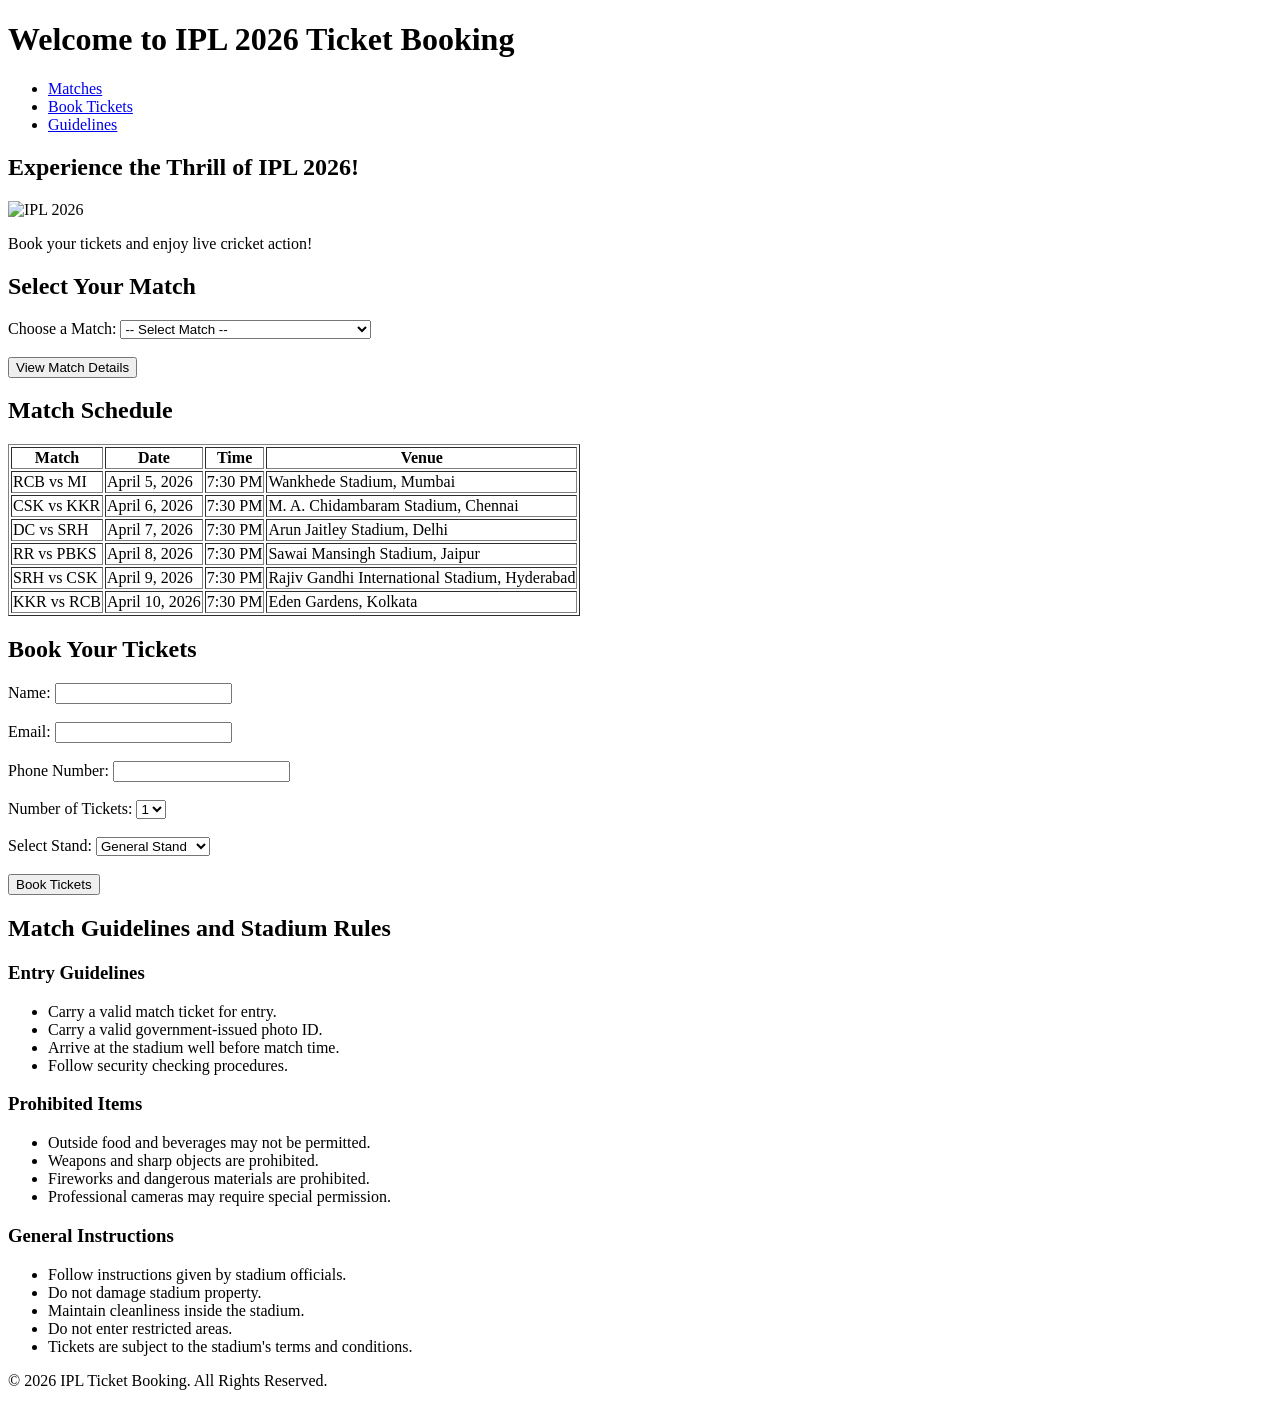
==== index_folder/index.html @ 77b0738d "Initial commit - IPL Ticket Booking Website" ====
<!DOCTYPE html>
<html lang="en">
<head>
    <meta charset="UTF-8">
    <meta name="viewport" content="width=device-width, initial-scale=1.0">
    <title>IPL 2026 Ticket Booking</title>
</head>

<body>

<header>
    <h1>Welcome to IPL 2026 Ticket Booking</h1>

    <nav>
        <ul>
            <li><a href="#matches">Matches</a></li>
            <li><a href="#booking">Book Tickets</a></li>
            <li><a href="#guidelines">Guidelines</a></li>
        </ul>
    </nav>
</header>

<main>

    <section>
        <h2>Experience the Thrill of IPL 2026!</h2>
        <img src="images/ipl20206.jpg" alt="IPL 2026" width="100%">
        <p>Book your tickets and enjoy live cricket action!</p>
    </section>

    <section id="matches">
        <h2>Select Your Match</h2>

        <form id="matchForm">

            <label for="match">Choose a Match:</label>

            <select id="match" name="match" required>
                <option value="">-- Select Match --</option>
                <option value="RCB vs MI">RCB vs Mumbai Indians</option>
                <option value="CSK vs KKR">CSK vs Kolkata Knight Riders</option>
                <option value="DC vs SRH">Delhi Capitals vs Sunrisers Hyderabad</option>
                <option value="RR vs PBKS">Rajasthan Royals vs Punjab Kings</option>
                <option value="SRH vs CSK">Sunrisers Hyderabad vs CSK</option>
                <option value="KKR vs RCB">KKR vs RCB</option>
            </select>

            <br><br>

            <button type="button" onclick="showMatch()">
                View Match Details
            </button>

        </form>

        <p id="matchDetails"></p>

    </section>

    <section>
        <h2>Match Schedule</h2>

        <table border="1">
            <tr>
                <th>Match</th>
                <th>Date</th>
                <th>Time</th>
                <th>Venue</th>
            </tr>

            <tr>
                <td>RCB vs MI</td>
                <td>April 5, 2026</td>
                <td>7:30 PM</td>
                <td>Wankhede Stadium, Mumbai</td>
            </tr>

            <tr>
                <td>CSK vs KKR</td>
                <td>April 6, 2026</td>
                <td>7:30 PM</td>
                <td>M. A. Chidambaram Stadium, Chennai</td>
            </tr>

            <tr>
                <td>DC vs SRH</td>
                <td>April 7, 2026</td>
                <td>7:30 PM</td>
                <td>Arun Jaitley Stadium, Delhi</td>
            </tr>

            <tr>
                <td>RR vs PBKS</td>
                <td>April 8, 2026</td>
                <td>7:30 PM</td>
                <td>Sawai Mansingh Stadium, Jaipur</td>
            </tr>

            <tr>
                <td>SRH vs CSK</td>
                <td>April 9, 2026</td>
                <td>7:30 PM</td>
                <td>Rajiv Gandhi International Stadium, Hyderabad</td>
            </tr>

            <tr>
                <td>KKR vs RCB</td>
                <td>April 10, 2026</td>
                <td>7:30 PM</td>
                <td>Eden Gardens, Kolkata</td>
            </tr>
        </table>
    </section>

    <!-- Ticket Booking Form -->
    <section id="booking">
        <h2>Book Your Tickets</h2>

        <form>
            <label for="name">Name:</label>
            <input type="text" id="name" name="name" required>

            <br><br>

            <label for="email">Email:</label>
            <input type="email" id="email" name="email" required>

            <br><br>

            <label for="phone">Phone Number:</label>
            <input type="tel" id="phone" name="phone" required>

            <br><br>

            <label for="ticket">Number of Tickets:</label>
            <select id="ticket" name="ticket">
                <option value="1">1</option>
                <option value="2">2</option>
                <option value="3">3</option>
                <option value="4">4</option>
                <option value="5">5</option>
            </select>

            <br><br>

            <label for="stand">Select Stand:</label>
            <select id="stand" name="stand">
                <option>General Stand</option>
                <option>Premium Stand</option>
                <option>VIP Stand</option>
            </select>

            <br><br>

            <button type="submit">Book Tickets</button>
        </form>
    </section>

    <section id="guidelines">
        <h2>Match Guidelines and Stadium Rules</h2>

        <h3>Entry Guidelines</h3>
        <ul>
            <li>Carry a valid match ticket for entry.</li>
            <li>Carry a valid government-issued photo ID.</li>
            <li>Arrive at the stadium well before match time.</li>
            <li>Follow security checking procedures.</li>
        </ul>

        <h3>Prohibited Items</h3>
        <ul>
            <li>Outside food and beverages may not be permitted.</li>
            <li>Weapons and sharp objects are prohibited.</li>
            <li>Fireworks and dangerous materials are prohibited.</li>
            <li>Professional cameras may require special permission.</li>
        </ul>

        <h3>General Instructions</h3>
        <ul>
            <li>Follow instructions given by stadium officials.</li>
            <li>Do not damage stadium property.</li>
            <li>Maintain cleanliness inside the stadium.</li>
            <li>Do not enter restricted areas.</li>
            <li>Tickets are subject to the stadium's terms and conditions.</li>
        </ul>

    </section>

</main>

<footer>
    <p>&copy; 2026 IPL Ticket Booking. All Rights Reserved.</p>
</footer>



</script>

</body>
</html>
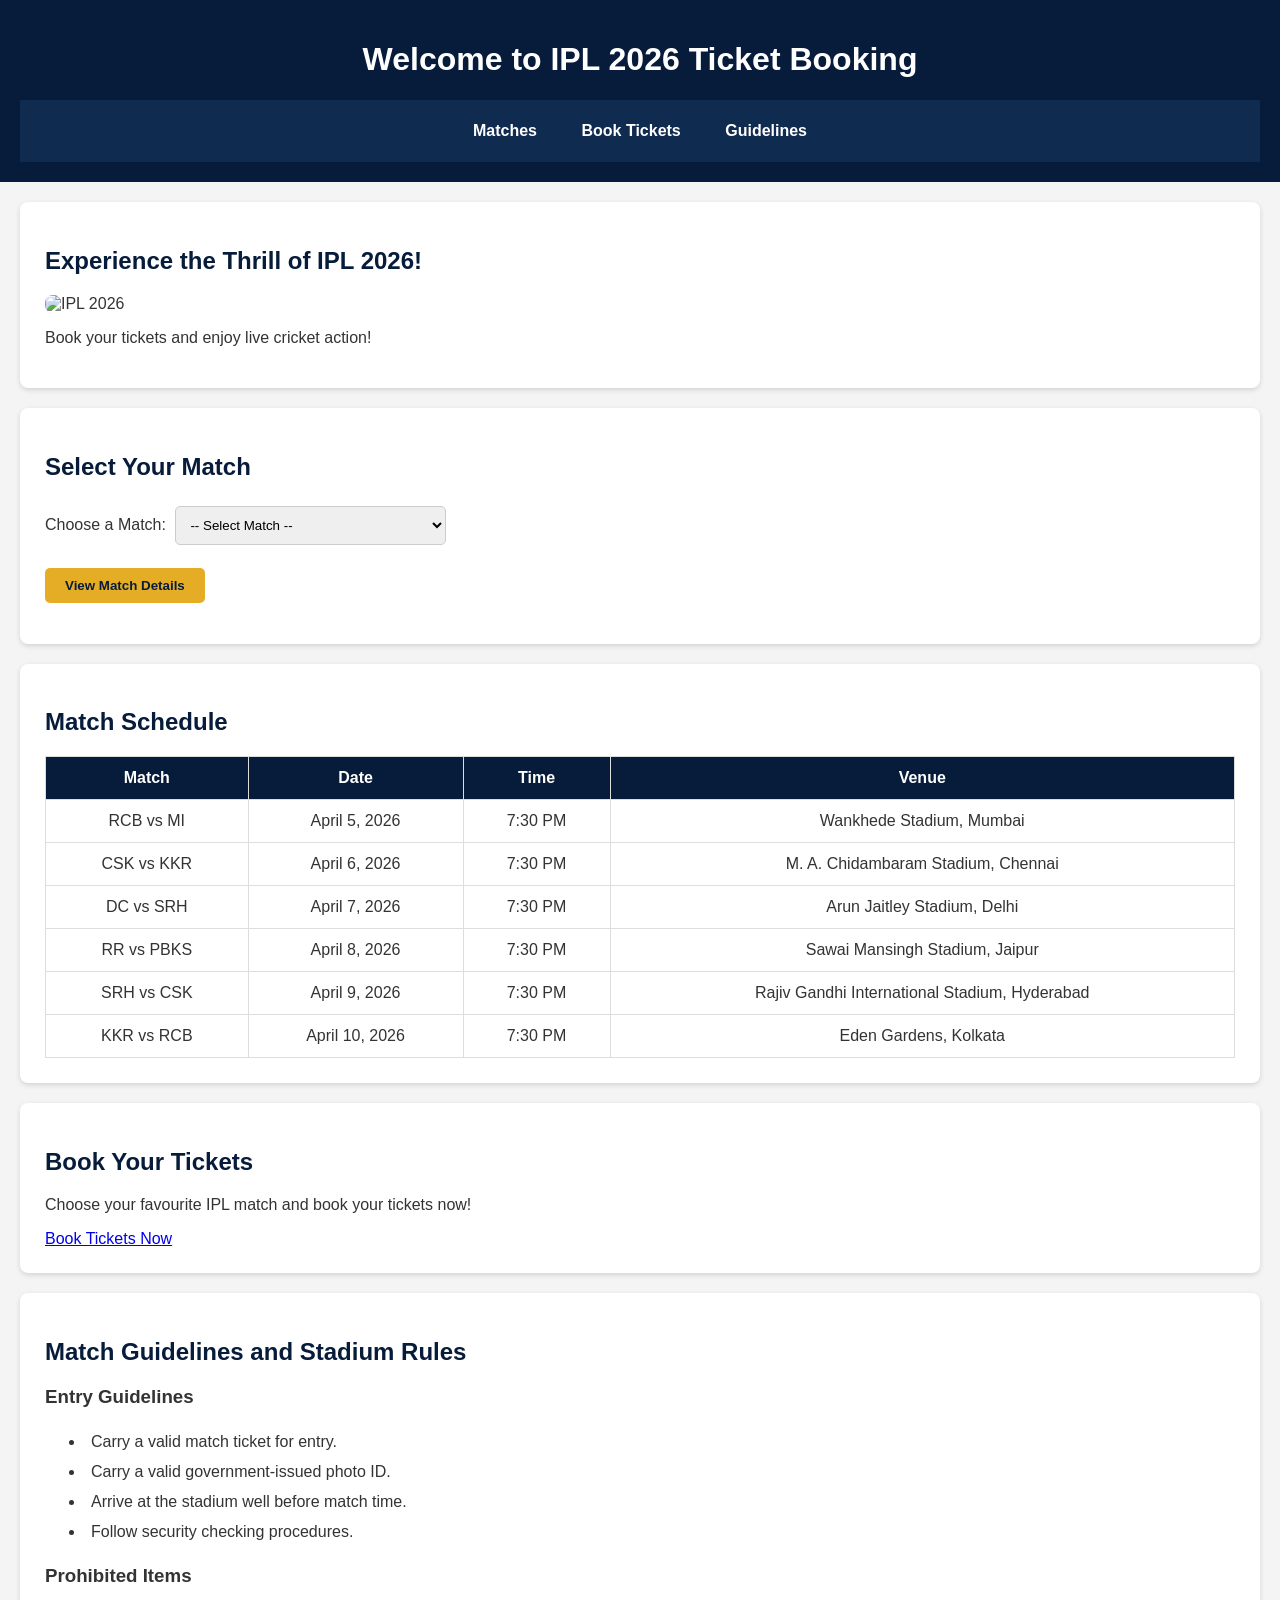
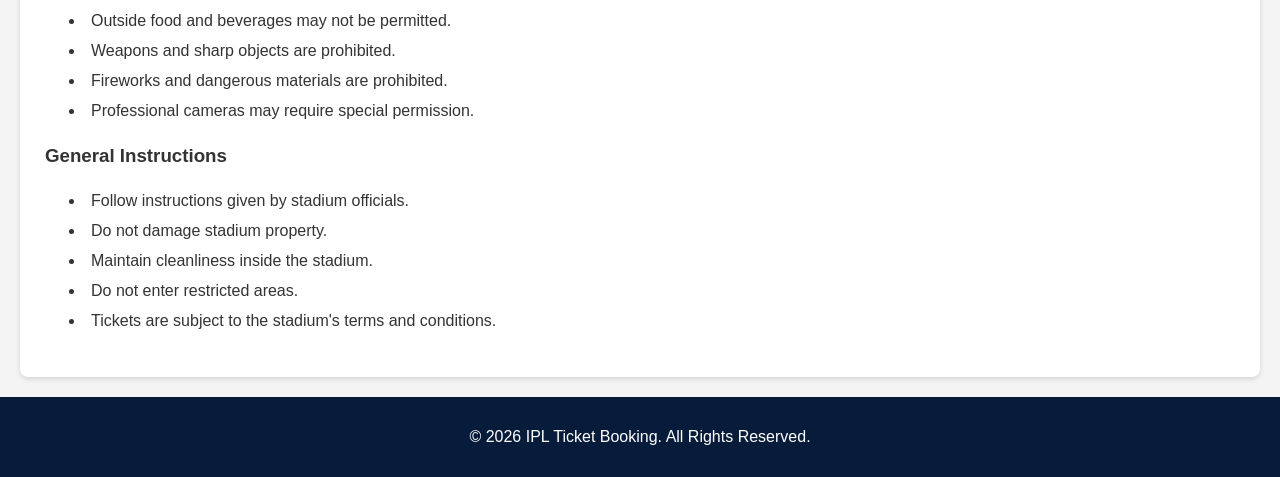
==== commit ac084fca: "Completed Activity 3 - Booking Form and HTML5 Validation" ====
--- a/index_folder/index.html
+++ b/index_folder/index.html
@@ -1,9 +1,12 @@
+
 <!DOCTYPE html>
 <html lang="en">
 <head>
     <meta charset="UTF-8">
     <meta name="viewport" content="width=device-width, initial-scale=1.0">
     <title>IPL 2026 Ticket Booking</title>
+
+    <link rel="stylesheet" href="style.css">
 </head>
 
 <body>
@@ -14,7 +17,7 @@
     <nav>
         <ul>
             <li><a href="#matches">Matches</a></li>
-            <li><a href="#booking">Book Tickets</a></li>
+            <li><a href="booking.html">Book Tickets</a></li>
             <li><a href="#guidelines">Guidelines</a></li>
         </ul>
     </nav>
@@ -24,7 +27,11 @@
 
     <section>
         <h2>Experience the Thrill of IPL 2026!</h2>
-        <img src="images/ipl20206.jpg" alt="IPL 2026" width="100%">
+
+        <img src="image/ipl2027.jpg"
+             alt="IPL 2026"
+             width="100%">
+
         <p>Book your tickets and enjoy live cricket action!</p>
     </section>
 
@@ -54,13 +61,13 @@
         </form>
 
         <p id="matchDetails"></p>
-
     </section>
 
     <section>
         <h2>Match Schedule</h2>
 
         <table border="1">
+
             <tr>
                 <th>Match</th>
                 <th>Date</th>
@@ -109,57 +116,27 @@
                 <td>7:30 PM</td>
                 <td>Eden Gardens, Kolkata</td>
             </tr>
+
         </table>
     </section>
 
-    <!-- Ticket Booking Form -->
+    <!-- Ticket Booking Link -->
     <section id="booking">
+
         <h2>Book Your Tickets</h2>
 
-        <form>
-            <label for="name">Name:</label>
-            <input type="text" id="name" name="name" required>
+        <p>Choose your favourite IPL match and book your tickets now!</p>
 
-            <br><br>
+        <a href="booking.html">Book Tickets Now</a>
 
-            <label for="email">Email:</label>
-            <input type="email" id="email" name="email" required>
-
-            <br><br>
-
-            <label for="phone">Phone Number:</label>
-            <input type="tel" id="phone" name="phone" required>
-
-            <br><br>
-
-            <label for="ticket">Number of Tickets:</label>
-            <select id="ticket" name="ticket">
-                <option value="1">1</option>
-                <option value="2">2</option>
-                <option value="3">3</option>
-                <option value="4">4</option>
-                <option value="5">5</option>
-            </select>
-
-            <br><br>
-
-            <label for="stand">Select Stand:</label>
-            <select id="stand" name="stand">
-                <option>General Stand</option>
-                <option>Premium Stand</option>
-                <option>VIP Stand</option>
-            </select>
-
-            <br><br>
-
-            <button type="submit">Book Tickets</button>
-        </form>
     </section>
 
     <section id="guidelines">
+
         <h2>Match Guidelines and Stadium Rules</h2>
 
         <h3>Entry Guidelines</h3>
+
         <ul>
             <li>Carry a valid match ticket for entry.</li>
             <li>Carry a valid government-issued photo ID.</li>
@@ -168,6 +145,7 @@
         </ul>
 
         <h3>Prohibited Items</h3>
+
         <ul>
             <li>Outside food and beverages may not be permitted.</li>
             <li>Weapons and sharp objects are prohibited.</li>
@@ -176,6 +154,7 @@
         </ul>
 
         <h3>General Instructions</h3>
+
         <ul>
             <li>Follow instructions given by stadium officials.</li>
             <li>Do not damage stadium property.</li>
@@ -192,9 +171,21 @@
     <p>&copy; 2026 IPL Ticket Booking. All Rights Reserved.</p>
 </footer>
 
+<script>
+function showMatch() {
 
+    let match = document.getElementById("match").value;
 
+    if (match === "") {
+        alert("Please select a match!");
+    }
+    else {
+        document.getElementById("matchDetails").innerHTML =
+            "You selected: " + match;
+    }
+
+}
 </script>
 
 </body>
-</html>+</html>
--- a/index_folder/style.css
+++ b/index_folder/style.css
@@ -0,0 +1,183 @@
+
+/* Body styling */
+body {
+    font-family: Arial, sans-serif;
+    margin: 0;
+    background-color: #f4f4f4;
+    color: #333;
+}
+
+/* Header */
+header {
+    background-color: #071b3a;
+    color: white;
+    text-align: center;
+    padding: 20px;
+}
+
+/* Navigation */
+nav {
+    background-color: #102b50;
+    padding: 12px;
+}
+
+nav ul {
+    list-style: none;
+    padding: 0;
+    margin: 0;
+}
+
+nav ul li {
+    display: inline-block;
+    margin: 10px 20px;
+}
+
+nav ul li a {
+    color: white;
+    text-decoration: none;
+    font-weight: bold;
+}
+
+nav ul li a:hover {
+    color: gold;
+}
+
+/* Main sections */
+section {
+    background-color: white;
+    margin: 20px;
+    padding: 25px;
+    border-radius: 8px;
+    box-shadow: 0 2px 5px lightgray;
+}
+
+/* Images */
+img {
+    width: 100%;
+    border-radius: 8px;
+}
+
+/* Headings */
+h2 {
+    color: #071b3a;
+}
+
+/* Forms */
+form {
+    margin-top: 15px;
+}
+
+input, select {
+    padding: 10px;
+    margin: 5px;
+    border: 1px solid #ccc;
+    border-radius: 5px;
+}
+
+/* Buttons */
+button {
+    background-color: #e5ad25;
+    color: #071b3a;
+    padding: 10px 20px;
+    border: none;
+    border-radius: 5px;
+    cursor: pointer;
+    font-weight: bold;
+}
+
+button:hover {
+    background-color: #c89112;
+}
+
+/* Table */
+table {
+    width: 100%;
+    border-collapse: collapse;
+    background-color: white;
+}
+
+th {
+    background-color: #071b3a;
+    color: white;
+}
+
+th, td {
+    padding: 12px;
+    text-align: center;
+    border: 1px solid #ddd;
+}
+
+/* Lists */
+section ul li {
+    padding: 6px;
+}
+
+/* Footer */
+footer {
+    background-color: #071b3a;
+    color: white;
+    text-align: center;
+    padding: 15px;
+}
+
+/* Mobile view */
+@media screen and (max-width: 600px) {
+    nav ul li {
+        display: block;
+        text-align: center;
+    }
+
+    table {
+        font-size: 12px;
+    }
+
+    section {
+        margin: 10px;
+        padding: 15px;
+    }
+}
+
+/* Toast Notification */
+#toast {
+    visibility: hidden;
+    min-width: 250px;
+    background-color: #071b3a;
+    color: white;
+    text-align: center;
+    border-radius: 8px;
+    padding: 15px;
+    position: fixed;
+    bottom: 30px;
+    right: 30px;
+    z-index: 1000;
+}
+
+/* Show Toast */
+#toast.show {
+    visibility: visible;
+    animation: fadeIn 0.5s, fadeOut 0.5s 2.5s;
+}
+
+/* Toast Animation */
+@keyframes fadeIn {
+    from {
+        opacity: 0;
+    }
+    to {
+        opacity: 1;
+    }
+}
+
+@keyframes fadeOut {
+    from {
+        opacity: 1;
+    }
+    to {
+        opacity: 0;
+    }
+}
+
+/* Smooth Scrolling */
+html {
+    scroll-behavior: smooth;
+}
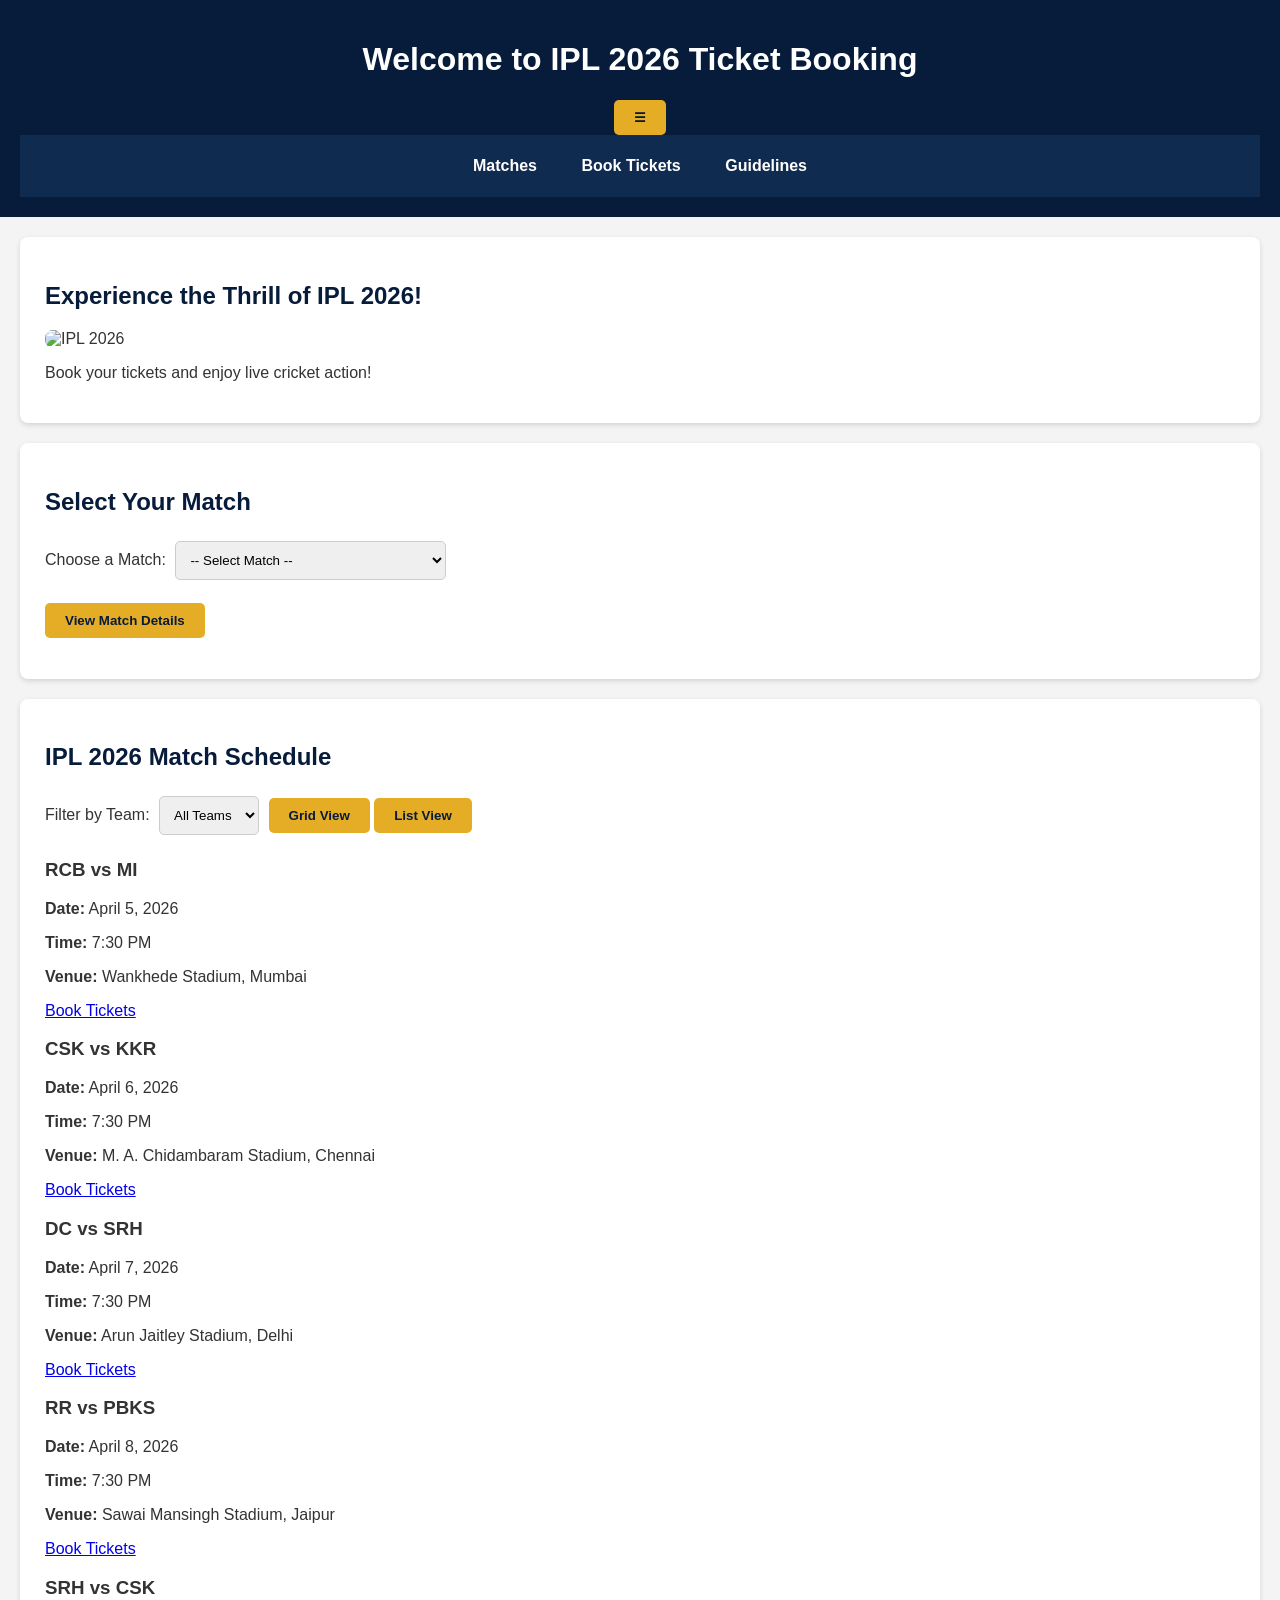
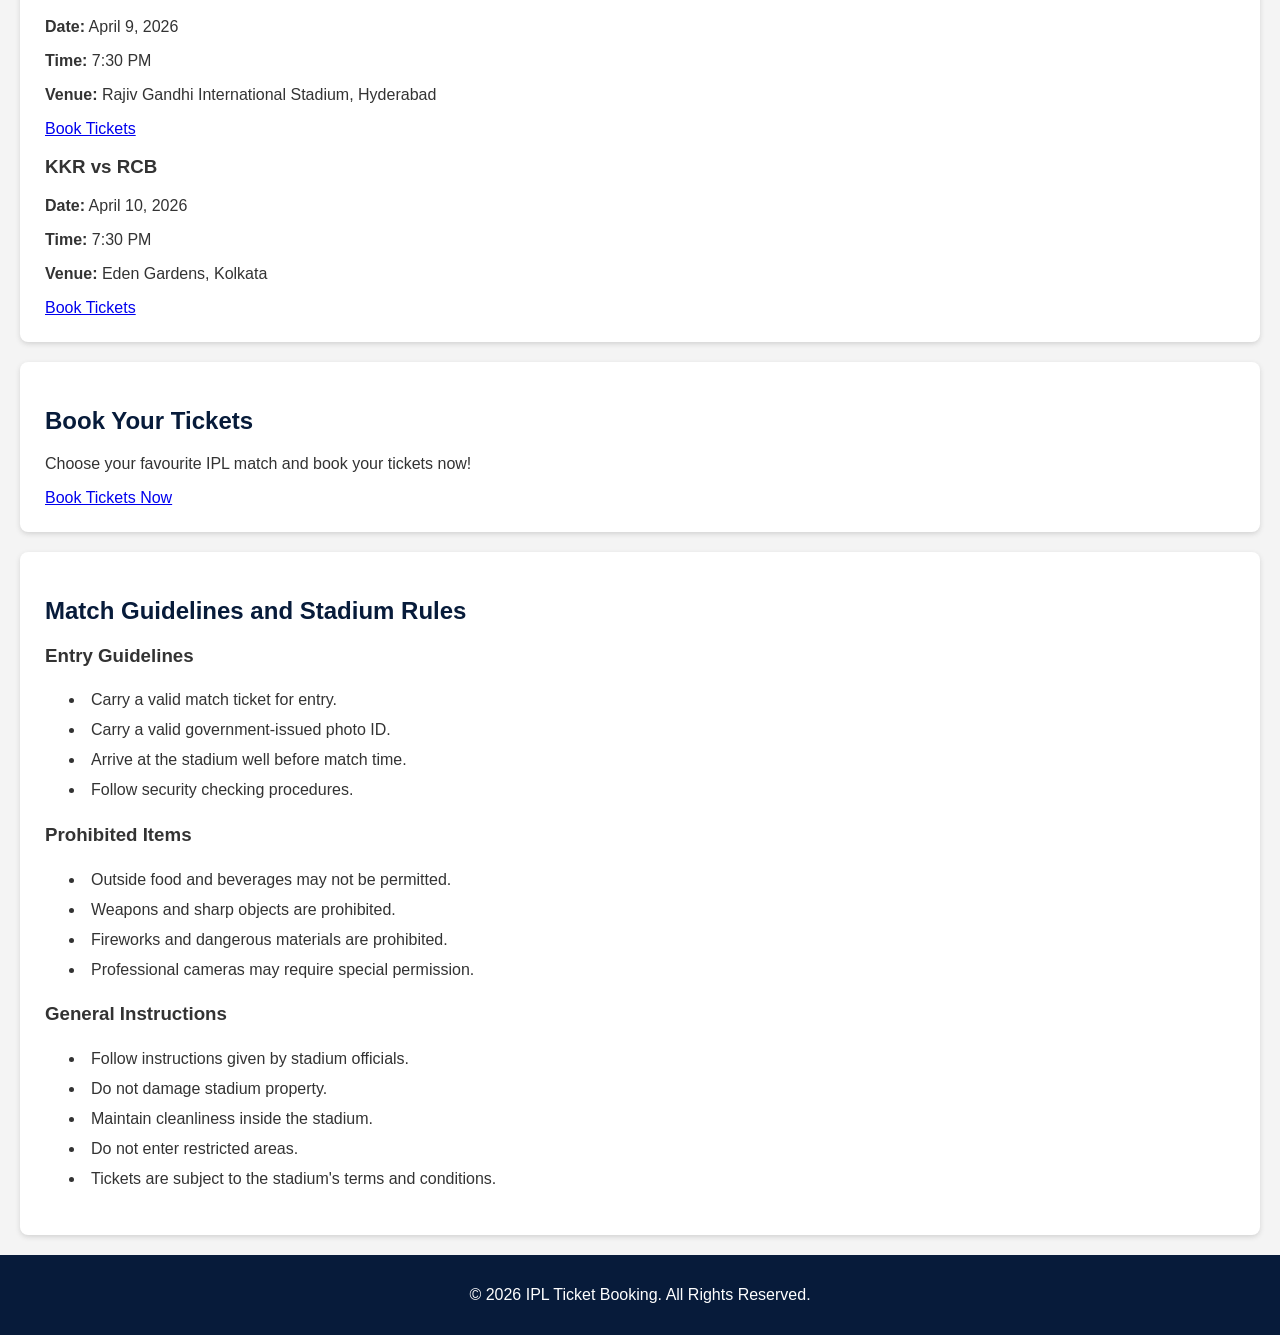
==== commit c490e5c1: "Completed Activity 8 - Responsive Layout" ====
--- a/index_folder/index.html
+++ b/index_folder/index.html
@@ -1,9 +1,11 @@
 
 <!DOCTYPE html>
 <html lang="en">
+
 <head>
     <meta charset="UTF-8">
     <meta name="viewport" content="width=device-width, initial-scale=1.0">
+
     <title>IPL 2026 Ticket Booking</title>
 
     <link rel="stylesheet" href="style.css">
@@ -11,181 +13,316 @@
 
 <body>
 
-<header>
-    <h1>Welcome to IPL 2026 Ticket Booking</h1>
-
-    <nav>
-        <ul>
-            <li><a href="#matches">Matches</a></li>
-            <li><a href="booking.html">Book Tickets</a></li>
-            <li><a href="#guidelines">Guidelines</a></li>
-        </ul>
-    </nav>
-</header>
-
-<main>
-
-    <section>
-        <h2>Experience the Thrill of IPL 2026!</h2>
-
-        <img src="image/ipl2027.jpg"
-             alt="IPL 2026"
-             width="100%">
-
-        <p>Book your tickets and enjoy live cricket action!</p>
-    </section>
-
-    <section id="matches">
-        <h2>Select Your Match</h2>
-
-        <form id="matchForm">
-
-            <label for="match">Choose a Match:</label>
-
-            <select id="match" name="match" required>
-                <option value="">-- Select Match --</option>
-                <option value="RCB vs MI">RCB vs Mumbai Indians</option>
-                <option value="CSK vs KKR">CSK vs Kolkata Knight Riders</option>
-                <option value="DC vs SRH">Delhi Capitals vs Sunrisers Hyderabad</option>
-                <option value="RR vs PBKS">Rajasthan Royals vs Punjab Kings</option>
-                <option value="SRH vs CSK">Sunrisers Hyderabad vs CSK</option>
-                <option value="KKR vs RCB">KKR vs RCB</option>
-            </select>
-
-            <br><br>
-
-            <button type="button" onclick="showMatch()">
-                View Match Details
-            </button>
-
-        </form>
-
-        <p id="matchDetails"></p>
-    </section>
-
-    <section>
-        <h2>Match Schedule</h2>
-
-        <table border="1">
-
-            <tr>
-                <th>Match</th>
-                <th>Date</th>
-                <th>Time</th>
-                <th>Venue</th>
-            </tr>
-
-            <tr>
-                <td>RCB vs MI</td>
-                <td>April 5, 2026</td>
-                <td>7:30 PM</td>
-                <td>Wankhede Stadium, Mumbai</td>
-            </tr>
-
-            <tr>
-                <td>CSK vs KKR</td>
-                <td>April 6, 2026</td>
-                <td>7:30 PM</td>
-                <td>M. A. Chidambaram Stadium, Chennai</td>
-            </tr>
-
-            <tr>
-                <td>DC vs SRH</td>
-                <td>April 7, 2026</td>
-                <td>7:30 PM</td>
-                <td>Arun Jaitley Stadium, Delhi</td>
-            </tr>
-
-            <tr>
-                <td>RR vs PBKS</td>
-                <td>April 8, 2026</td>
-                <td>7:30 PM</td>
-                <td>Sawai Mansingh Stadium, Jaipur</td>
-            </tr>
-
-            <tr>
-                <td>SRH vs CSK</td>
-                <td>April 9, 2026</td>
-                <td>7:30 PM</td>
-                <td>Rajiv Gandhi International Stadium, Hyderabad</td>
-            </tr>
-
-            <tr>
-                <td>KKR vs RCB</td>
-                <td>April 10, 2026</td>
-                <td>7:30 PM</td>
-                <td>Eden Gardens, Kolkata</td>
-            </tr>
-
-        </table>
-    </section>
-
-    <!-- Ticket Booking Link -->
-    <section id="booking">
-
-        <h2>Book Your Tickets</h2>
-
-        <p>Choose your favourite IPL match and book your tickets now!</p>
-
-        <a href="booking.html">Book Tickets Now</a>
-
-    </section>
-
-    <section id="guidelines">
-
-        <h2>Match Guidelines and Stadium Rules</h2>
-
-        <h3>Entry Guidelines</h3>
-
-        <ul>
-            <li>Carry a valid match ticket for entry.</li>
-            <li>Carry a valid government-issued photo ID.</li>
-            <li>Arrive at the stadium well before match time.</li>
-            <li>Follow security checking procedures.</li>
-        </ul>
-
-        <h3>Prohibited Items</h3>
-
-        <ul>
-            <li>Outside food and beverages may not be permitted.</li>
-            <li>Weapons and sharp objects are prohibited.</li>
-            <li>Fireworks and dangerous materials are prohibited.</li>
-            <li>Professional cameras may require special permission.</li>
-        </ul>
-
-        <h3>General Instructions</h3>
-
-        <ul>
-            <li>Follow instructions given by stadium officials.</li>
-            <li>Do not damage stadium property.</li>
-            <li>Maintain cleanliness inside the stadium.</li>
-            <li>Do not enter restricted areas.</li>
-            <li>Tickets are subject to the stadium's terms and conditions.</li>
-        </ul>
-
-    </section>
-
-</main>
-
-<footer>
-    <p>&copy; 2026 IPL Ticket Booking. All Rights Reserved.</p>
-</footer>
-
-<script>
-function showMatch() {
-
-    let match = document.getElementById("match").value;
-
-    if (match === "") {
-        alert("Please select a match!");
-    }
-    else {
-        document.getElementById("matchDetails").innerHTML =
-            "You selected: " + match;
-    }
-
-}
-</script>
+    <!-- HEADER AND NAVIGATION -->
+    <header>
+
+        <h1>Welcome to IPL 2026 Ticket Booking</h1>
+
+        <!-- Hamburger Menu -->
+        <button id="menuToggle" class="menu-toggle" type="button">
+            ☰
+        </button>
+
+        <nav id="mainNav">
+            <ul>
+                <li><a href="#matches">Matches</a></li>
+                <li><a href="booking.html">Book Tickets</a></li>
+                <li><a href="#guidelines">Guidelines</a></li>
+            </ul>
+        </nav>
+
+    </header>
+
+    <main>
+
+        <!-- HOME SECTION -->
+        <section>
+
+            <h2>Experience the Thrill of IPL 2026!</h2>
+
+            <img src="image/ipl2027.jpg"
+                 alt="IPL 2026"
+                 width="100%">
+
+            <p>Book your tickets and enjoy live cricket action!</p>
+
+        </section>
+
+
+        <!-- MATCH SELECTION -->
+        <section>
+
+            <h2>Select Your Match</h2>
+
+            <form id="matchForm">
+
+                <label for="match">Choose a Match:</label>
+
+                <select id="match" name="match" required>
+
+                    <option value="">-- Select Match --</option>
+
+                    <option value="RCB vs MI">RCB vs Mumbai Indians</option>
+
+                    <option value="CSK vs KKR">CSK vs Kolkata Knight Riders</option>
+
+                    <option value="DC vs SRH">Delhi Capitals vs Sunrisers Hyderabad</option>
+
+                    <option value="RR vs PBKS">Rajasthan Royals vs Punjab Kings</option>
+
+                    <option value="SRH vs CSK">Sunrisers Hyderabad vs CSK</option>
+
+                    <option value="KKR vs RCB">KKR vs RCB</option>
+
+                </select>
+
+                <br><br>
+
+                <button type="button" onclick="showMatch()">
+                    View Match Details
+                </button>
+
+            </form>
+
+            <p id="matchDetails"></p>
+
+        </section>
+
+
+        <!-- MATCH SCHEDULE -->
+        <section id="matches">
+
+            <h2>IPL 2026 Match Schedule</h2>
+
+            <!-- FILTER AND VIEW BUTTONS -->
+            <div class="match-controls">
+
+                <label for="teamFilter">Filter by Team:</label>
+
+                <select id="teamFilter">
+
+                    <option value="all">All Teams</option>
+                    <option value="RCB">RCB</option>
+                    <option value="MI">MI</option>
+                    <option value="CSK">CSK</option>
+                    <option value="KKR">KKR</option>
+                    <option value="DC">DC</option>
+                    <option value="SRH">SRH</option>
+                    <option value="RR">RR</option>
+                    <option value="PBKS">PBKS</option>
+
+                </select>
+
+                <button type="button" id="gridBtn">
+                    Grid View
+                </button>
+
+                <button type="button" id="listBtn">
+                    List View
+                </button>
+
+            </div>
+
+
+            <!-- MATCH CARDS -->
+            <div class="match-grid" id="matchGrid">
+
+                <div class="match-card" data-team="RCB MI">
+
+                    <h3>RCB vs MI</h3>
+
+                    <p><strong>Date:</strong> April 5, 2026</p>
+
+                    <p><strong>Time:</strong> 7:30 PM</p>
+
+                    <p><strong>Venue:</strong> Wankhede Stadium, Mumbai</p>
+
+                    <a href="booking.html">Book Tickets</a>
+
+                </div>
+
+
+                <div class="match-card" data-team="CSK KKR">
+
+                    <h3>CSK vs KKR</h3>
+
+                    <p><strong>Date:</strong> April 6, 2026</p>
+
+                    <p><strong>Time:</strong> 7:30 PM</p>
+
+                    <p><strong>Venue:</strong> M. A. Chidambaram Stadium, Chennai</p>
+
+                    <a href="booking.html">Book Tickets</a>
+
+                </div>
+
+
+                <div class="match-card" data-team="DC SRH">
+
+                    <h3>DC vs SRH</h3>
+
+                    <p><strong>Date:</strong> April 7, 2026</p>
+
+                    <p><strong>Time:</strong> 7:30 PM</p>
+
+                    <p><strong>Venue:</strong> Arun Jaitley Stadium, Delhi</p>
+
+                    <a href="booking.html">Book Tickets</a>
+
+                </div>
+
+
+                <div class="match-card" data-team="RR PBKS">
+
+                    <h3>RR vs PBKS</h3>
+
+                    <p><strong>Date:</strong> April 8, 2026</p>
+
+                    <p><strong>Time:</strong> 7:30 PM</p>
+
+                    <p><strong>Venue:</strong> Sawai Mansingh Stadium, Jaipur</p>
+
+                    <a href="booking.html">Book Tickets</a>
+
+                </div>
+
+
+                <div class="match-card" data-team="SRH CSK">
+
+                    <h3>SRH vs CSK</h3>
+
+                    <p><strong>Date:</strong> April 9, 2026</p>
+
+                    <p><strong>Time:</strong> 7:30 PM</p>
+
+                    <p><strong>Venue:</strong> Rajiv Gandhi International Stadium, Hyderabad</p>
+
+                    <a href="booking.html">Book Tickets</a>
+
+                </div>
+
+
+                <div class="match-card" data-team="KKR RCB">
+
+                    <h3>KKR vs RCB</h3>
+
+                    <p><strong>Date:</strong> April 10, 2026</p>
+
+                    <p><strong>Time:</strong> 7:30 PM</p>
+
+                    <p><strong>Venue:</strong> Eden Gardens, Kolkata</p>
+
+                    <a href="booking.html">Book Tickets</a>
+
+                </div>
+
+            </div>
+
+        </section>
+
+
+        <!-- BOOKING SECTION -->
+        <section id="booking">
+
+            <h2>Book Your Tickets</h2>
+
+            <p>Choose your favourite IPL match and book your tickets now!</p>
+
+            <a href="booking.html">Book Tickets Now</a>
+
+        </section>
+
+
+        <!-- GUIDELINES SECTION -->
+        <section id="guidelines">
+
+            <h2>Match Guidelines and Stadium Rules</h2>
+
+            <div class="guidelines-grid">
+
+                <div class="guideline-card">
+
+                    <h3>Entry Guidelines</h3>
+
+                    <ul>
+                        <li>Carry a valid match ticket for entry.</li>
+                        <li>Carry a valid government-issued photo ID.</li>
+                        <li>Arrive at the stadium well before match time.</li>
+                        <li>Follow security checking procedures.</li>
+                    </ul>
+
+                </div>
+
+
+                <div class="guideline-card">
+
+                    <h3>Prohibited Items</h3>
+
+                    <ul>
+                        <li>Outside food and beverages may not be permitted.</li>
+                        <li>Weapons and sharp objects are prohibited.</li>
+                        <li>Fireworks and dangerous materials are prohibited.</li>
+                        <li>Professional cameras may require special permission.</li>
+                    </ul>
+
+                </div>
+
+
+                <div class="guideline-card">
+
+                    <h3>General Instructions</h3>
+
+                    <ul>
+                        <li>Follow instructions given by stadium officials.</li>
+                        <li>Do not damage stadium property.</li>
+                        <li>Maintain cleanliness inside the stadium.</li>
+                        <li>Do not enter restricted areas.</li>
+                        <li>Tickets are subject to the stadium's terms and conditions.</li>
+                    </ul>
+
+                </div>
+
+            </div>
+
+        </section>
+
+    </main>
+
+
+    <!-- FOOTER -->
+    <footer>
+
+        <p>&copy; 2026 IPL Ticket Booking. All Rights Reserved.</p>
+
+    </footer>
+
+
+    <!-- EXISTING MATCH FUNCTION -->
+    <script>
+
+        function showMatch() {
+
+            let match = document.getElementById("match").value;
+
+            if (match === "") {
+
+                alert("Please select a match!");
+
+            }
+            else {
+
+                document.getElementById("matchDetails").innerHTML =
+                    "You selected: " + match;
+
+            }
+
+        }
+
+    </script>
+
+
+    <!-- ACTIVITY 5, 7 AND 8 JAVASCRIPT -->
+    <script src="app.js"></script>
 
 </body>
 </html>
